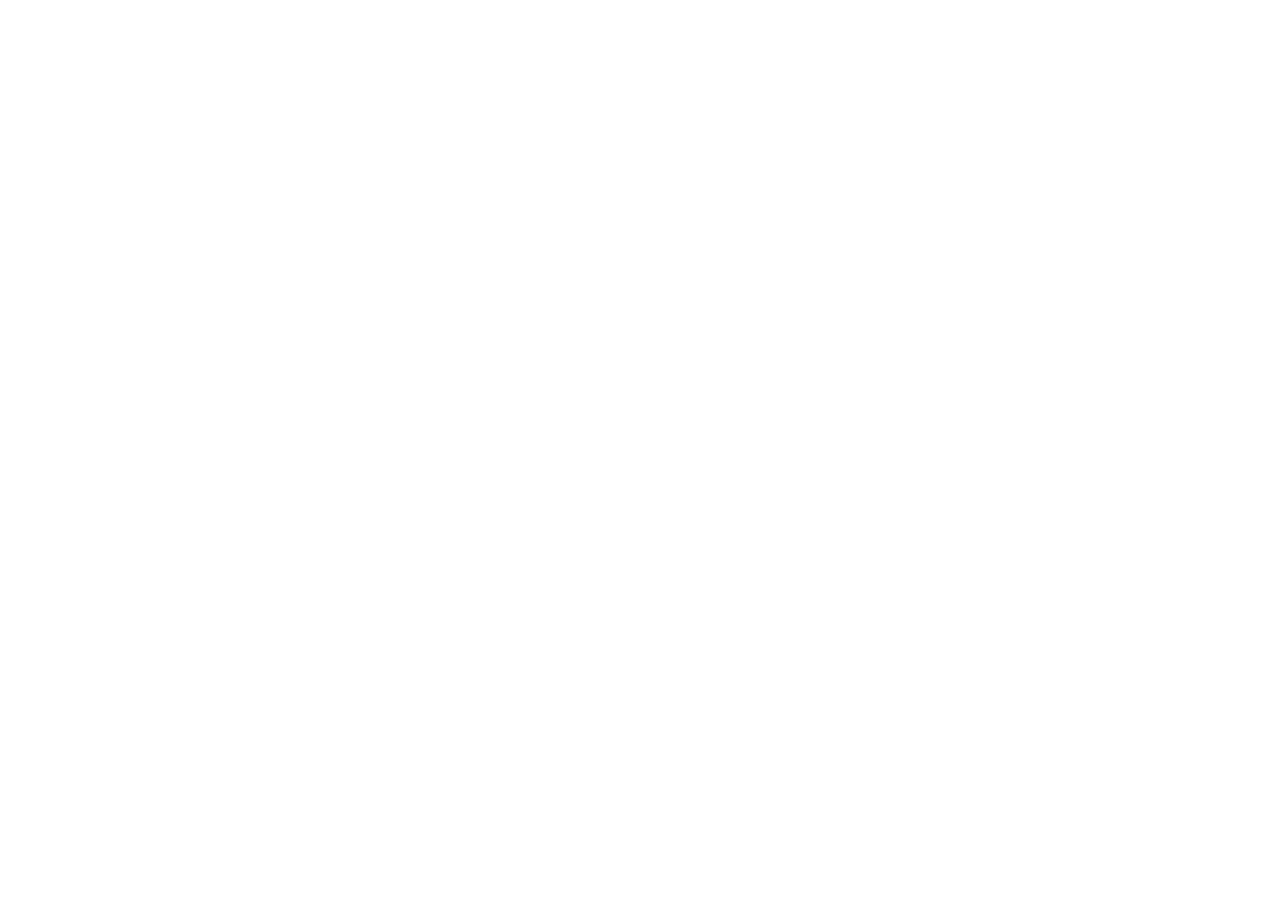
==== post3.html @ a1e3383e "ере" ====
<!DOCTYPE html>
<html lang="en">
<head>
   <meta charset="UTF-8">
   <meta http-equiv="X-UA-Compatible" content="IE=edge">
   <meta name="viewport" content="width=device-width, initial-scale=1.0">
   <link rel="stylesheet" href="css/style.css">
   <title>New</title>
</head>
<body>
   <div class="yellow"></div>
   <script src="https://ajax.googleapis.com/ajax/libs/jquery/3.6.0/jquery.min.js"></script>
   <script src="js/script.js"></script>
</body>
</html>
---- css/style.css ----
html {
   line-height: 1.15;
   -webkit-text-size-adjust: 100%;
}

body {
   margin: 0;
}

html,
body {
   line-height: 1;
   font-family: Open Sans, "Helvetica Neue", sans-serif;
}

main {
   display: block;
}

h1 {
   font-size: 2em;
   margin: 0.67em 0;
}

hr {
   box-sizing: content-box;
   height: 0;
   overflow: visible;
}

pre {
   font-family: monospace, monospace;
   font-size: 1em;
}

a {
   background-color: transparent;
}

abbr[title] {
   border-bottom: none;
   text-decoration: underline;
   text-decoration: underline dotted;
}

b,
strong {
   font-weight: bolder;
}

code,
kbd,
samp {
   font-family: monospace, monospace;
   font-size: 1em;
}

small {
   font-size: 80%;
}

sub,
sup {
   font-size: 75%;
   line-height: 0;
   position: relative;
   vertical-align: baseline;
}

sub {
   bottom: -0.25em;
}

sup {
   top: -0.5em;
}

img {
   border-style: none;
}

button,
input,
optgroup,
select,
textarea {
   font-family: inherit;
   font-size: 100%;
   line-height: 1.15;
   margin: 0;
}

button,
input {
   overflow: visible;
}

button,
select {
   text-transform: none;
}

button,
[type="button"],
[type="reset"],
[type="submit"] {
   -webkit-appearance: button;
}

button::-moz-focus-inner,
[type="button"]::-moz-focus-inner,
[type="reset"]::-moz-focus-inner,
[type="submit"]::-moz-focus-inner {
   border-style: none;
   padding: 0;
}

button:-moz-focusring,
[type="button"]:-moz-focusring,
[type="reset"]:-moz-focusring,
[type="submit"]:-moz-focusring {
   outline: 1px dotted ButtonText;
}

fieldset {
   padding: 0.35em 0.75em 0.625em;
}

*/ legend {
   box-sizing: border-box;
   color: inherit;
   display: table;
   max-width: 100%;
   padding: 0;
   white-space: normal;
}

progress {
   vertical-align: baseline;
}

textarea {
   overflow: auto;
}

[type="checkbox"],
[type="radio"] {
   box-sizing: border-box;
   padding: 0;
}

[type="number"]::-webkit-inner-spin-button,
[type="number"]::-webkit-outer-spin-button {
   height: auto;
}


[type="search"] {
   -webkit-appearance: textfield;
   outline-offset: -2px;
}

[type="search"]::-webkit-search-decoration {
   -webkit-appearance: none;
}

::-webkit-file-upload-button {
   -webkit-appearance: button;
   font: inherit;
}


details {
   display: block;
}

summary {
   display: list-item;
}

template {
   display: none;
}

[hidden] {
   display: none;
}

*,
*::after,
*::before {
   padding: 0;
   margin: 0;
   bottom: 0;
   box-sizing: border-box;
}

a {
   text-decoration: none;
}

ul,
ol,
li {
   list-style-type: none;
}

img {
   vertical-align: top;
}

h1,
h2,
h3,
h4,
h5,
h6 {
   font-weight: inherit;
   font-size: inherit;
}

.post {
   max-width: 1440px;
   margin: 0 auto;
   padding-right: calc(14px + (52 - 14) * ((100vw - 320px) / (1440 - 320)));
   padding-left: calc(14px + (52 - 14) * ((100vw - 320px) / (1440 - 320)));
   padding-top: calc(14px + (60 - 14) * ((100vw - 320px) / (1440 - 360)));
   padding-bottom: 50px;
   display: grid;
   grid-template-columns: 181px auto;
   column-gap: 43px;
}

.post__left {
   position: sticky;
   top: 50px;
   text-align: center;
   margin-bottom: 40px;
}

.post__left-title {
   font-family: Open Sans;
   font-style: normal;
   font-weight: bold;
   font-size: 18px;
   line-height: 25px;
   color: #000000;
}

.left-block {
   margin-top: 28px;
}

.left-block-img {
   overflow: hidden;
   height: 100px;
}

.left-block-img img {
   width: 100%;
   height: 100%;
   object-fit: cover;
}

.left-block-title {
   font-family: Open Sans;
   font-style: normal;
   font-weight: 600;
   font-size: 14px;
   line-height: 19px;
   color: #000000;
   display: inline-block;
   margin-top: 5px;
}

.post__right {}

.title {
   font-family: Open Sans;
   font-style: normal;
   font-weight: bold;
   font-size: 28px;
   line-height: 38px;
   text-align: center;
   color: #000000;
   margin-bottom: 19px;
}

.post-block.bb {
   border-bottom: 1px solid #000000;
   padding-bottom: 18px;
}

.post-text {
   font-family: Open Sans;
   font-style: normal;
   font-weight: normal;
   font-size: 14px;
   line-height: 19px;
   color: #000000;
}

.post-text p {
   margin-bottom: 20px;
}

.post-block.ff {
   display: flex;
   align-items: center;
   margin-top: 15px;
}

.post-img-1 {
   overflow: hidden;
   height: calc(124px + (332 - 124) * ((100vw - 360px) / (1440 - 360)));
   width: 100%;
}

.post-img-1 img {
   width: 100%;
   height: 100%;
   object-fit: cover;
}

.post-subtitle {
   font-size: 16px;
   line-height: 22px;
   font-weight: 600;
   margin-bottom: 15px;
}

.post-img-2 {
   overflow: hidden;
   height: calc(124px + (332 - 124) * ((100vw - 360px) / (1440 - 360)));
   margin-right: 23px;
   flex: 1 0 calc(172px + (347 - 172) * ((100vw - 320px) / (1440 - 360)));
}

.post-img-2 img {
   width: 100%;
   height: 100%;
   object-fit: cover;
}

.post-name {
   font-family: Open Sans;
   font-style: normal;
   font-weight: bold;
   font-size: 20px;
   line-height: 27px;
   margin-bottom: 16px;
   color: #000000;
   text-align: center;
}

.post-img-3 {
   overflow: hidden;
   height: calc(92px + (227 - 92) * ((100vw - 360px) / (1440 - 360)));
   flex: 1 0 calc(333px + (822 - 333) * ((100vw - 320px) / (1440 - 360)));
   margin-bottom: 14px;
}

.post-img-3 img {
   width: 100%;
   height: 100%;
   object-fit: contain;
}

.post-img-4 {
   overflow: hidden;
   height: calc(88px + (200 - 88) * ((100vw - 320px) / (1440 - 360)));
   flex: 1 0 calc(186px + (481 - 186) * ((100vw - 320px) / (1440 - 360)));
   margin-bottom: 14px;
}

.post-img-4 img {
   width: 100%;
   height: 100%;
   object-fit: contain;
}

.post-img-5 {
   overflow: hidden;
   height: calc(91px + (207 - 91) * ((100vw - 320px) / (1440 - 360)));
   flex: 1 0 calc(180px + (405 - 180) * ((100vw - 320px) / (1440 - 360)));
   margin-bottom: 14px;
   margin-right: calc(6px + (27 - 6) * ((100vw - 320px) / (1440 - 360)));
}

.post-img-5 img {
   width: 100%;
   height: 100%;
   object-fit: contain;
}


.post-img-6 {
   overflow: hidden;
   height: calc(150px + (307 - 150) * ((100vw - 320px) / (1440 - 360)));
   flex: 1 0 calc(170px + (340 - 170) * ((100vw - 320px) / (1440 - 360)));
   margin-bottom: 14px;
   margin-left: calc(6px + (27 - 6) * ((100vw - 320px) / (1440 - 360)));
}

.post-img-6 img {
   width: 100%;
   height: 100%;
   object-fit: contain;
}

.post-text.top {
   padding-top: 20px;
}

.post-img-7 {
   overflow: hidden;
   height: calc(110px + (220 - 110) * ((100vw - 320px) / (1440 - 360)));
   flex: 1 0 calc(173px + (347 - 173) * ((100vw - 320px) / (1440 - 360)));
   margin-bottom: 14px;
   margin-right: calc(6px + (27 - 6) * ((100vw - 320px) / (1440 - 360)));
}

.post-img-7 img {
   width: 100%;
   height: 100%;
   object-fit: contain;
}

.post-img-8 {
   overflow: hidden;
   height: calc(90px + (160 - 90) * ((100vw - 320px) / (1440 - 360)));
   flex: 1 0 calc(195px + (347 - 195) * ((100vw - 320px) / (1440 - 360)));
   margin-bottom: 14px;
   margin-left: calc(6px + (27 - 6) * ((100vw - 320px) / (1440 - 360)));
}

.post-img-8 img {
   width: 100%;
   height: 100%;
   object-fit: contain;
}

.post-img-9 {
   overflow: hidden;
   height: calc(142px + (380 - 142) * ((100vw - 320px) / (1440 - 360)));
   flex: 1 0 calc(164px + (440 - 164) * ((100vw - 320px) / (1440 - 360)));
   margin-bottom: 14px;
   margin-right: calc(6px + (15 - 6) * ((100vw - 320px) / (1440 - 360)));
}

.post-img-9 img {
   width: 100%;
   height: 100%;
   object-fit: contain;
}


.post-img-10 {
   overflow: hidden;
   height: calc(100px + (186 - 100) * ((100vw - 320px) / (1440 - 360)));
   flex: 1 0 calc(170px + (520 - 170) * ((100vw - 320px) / (1440 - 360)));
   margin-bottom: 14px;
   margin-left: calc(6px + (15 - 6) * ((100vw - 320px) / (1440 - 360)));
}

.post-img-10 img {
   width: 100%;
   height: 100%;
   object-fit: contain;
}
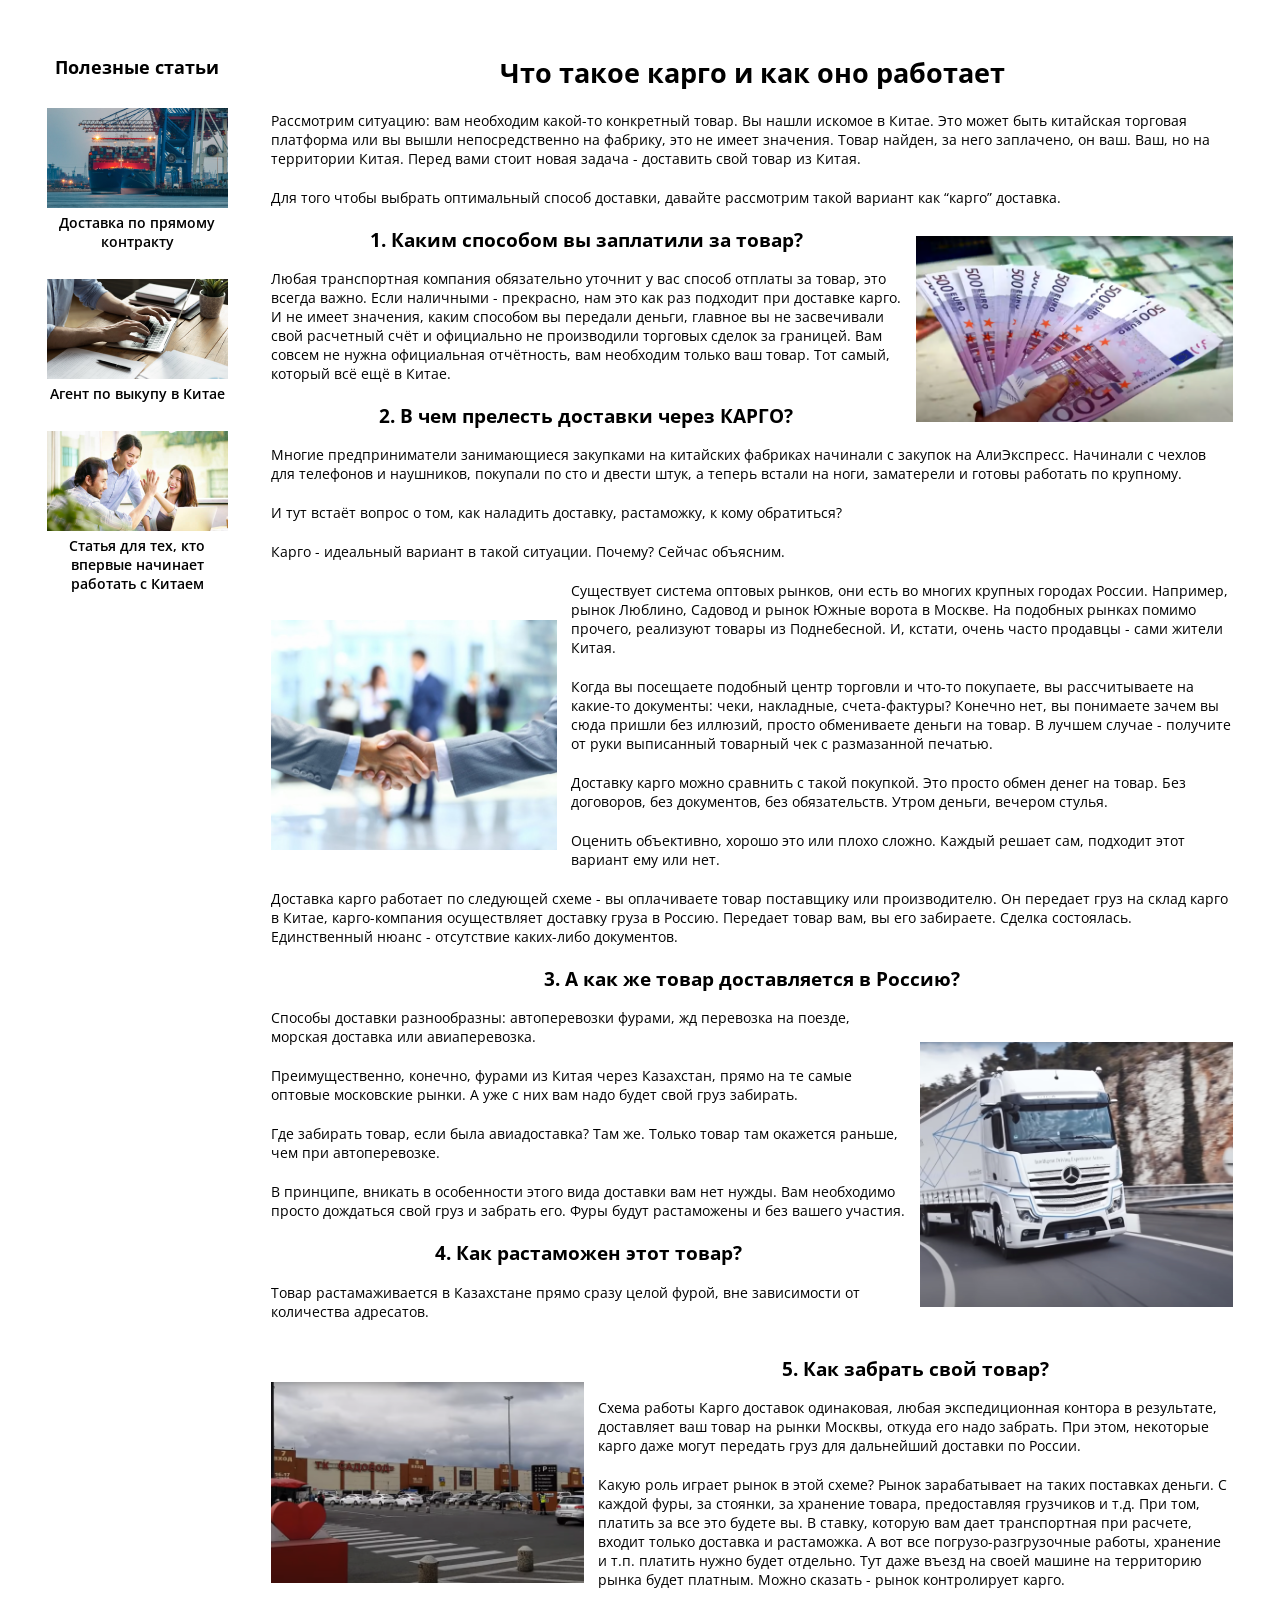
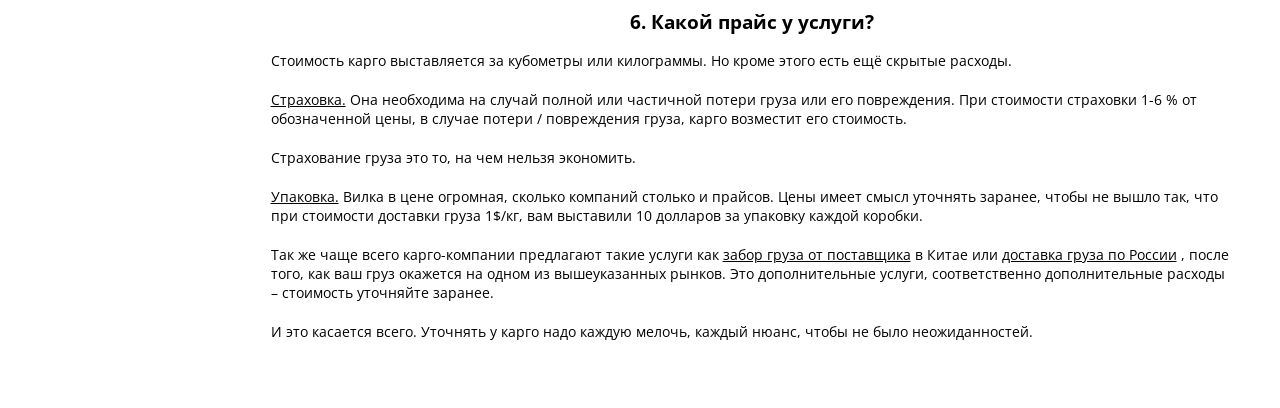
==== commit b696dc5d: "епрапра" ====
--- a/post3.html
+++ b/post3.html
@@ -1,15 +1,232 @@
 <!DOCTYPE html>
 <html lang="en">
+
 <head>
    <meta charset="UTF-8">
    <meta http-equiv="X-UA-Compatible" content="IE=edge">
    <meta name="viewport" content="width=device-width, initial-scale=1.0">
+   <link
+      href="https://fonts.googleapis.com/css?family=Open+Sans:300,300italic,regular,italic,600,600italic,700,700italic,800,800italic"
+      rel="stylesheet" />
    <link rel="stylesheet" href="css/style.css">
-   <title>New</title>
+   <title>Post 3</title>
 </head>
+
 <body>
-   <div class="yellow"></div>
+   <div class="post">
+      <div class="post__left">
+         <div class="post__left-title">Полезные статьи</div>
+         <div class="post__left-block left-block">
+            <div class="left-block-img">
+               <img src="img/post2-left-2.png" alt="">
+            </div>
+            <a href="" class="left-block-title">Доставка по прямому контракту</a>
+         </div>
+         <div class="post__left-block left-block">
+            <div class="left-block-img">
+               <img src="img/Rectangle 4.png" alt="">
+            </div>
+            <a href="" class="left-block-title">Агент по выкупу в Китае</a>
+         </div>
+         <div class="post__left-block left-block">
+            <div class="left-block-img">
+               <img src="img/Rectangle 6.png" alt="">
+            </div>
+            <a href="" class="left-block-title">Статья для тех, кто впервые начинает работать с Китаем</a>
+         </div>
+      </div>
+      <div class="post__right">
+         <div class="title">Что такое карго и как оно работает</div>
+         <div class="post-block">
+            <div class="post-text">
+               <p>
+                  Рассмотрим ситуацию: вам необходим какой-то конкретный товар. Вы нашли искомое в Китае. Это может быть
+                  китайская торговая платформа или вы вышли непосредственно на фабрику, это не имеет значения. Товар
+                  найден, за него заплачено, он ваш. Ваш, но на территории Китая. Перед вами стоит новая задача -
+                  доставить свой товар из Китая.
+
+               </p>
+               <p>
+                  Для того чтобы выбрать оптимальный способ доставки, давайте рассмотрим такой вариант как “карго”
+                  доставка.
+               </p>
+            </div>
+         </div>
+         <div class="post-block ff">
+            <div class="post-text">
+               <div class="post-name" data-da=".place-2, 991, first">1. Каким способом вы заплатили за товар?</div>
+               <div class="post-text">
+                  <p class="place-2-1">
+                     <span>
+                        Любая транспортная компания обязательно уточнит у вас способ отплаты за товар, это всегда важно.
+                        Если наличными - прекрасно, нам это как раз подходит при доставке карго. И не имеет значения,
+                        каким
+                        способом вы передали деньги, главное вы не засвечивали свой расчетный счёт и официально не
+                        производили торговых сделок за границей. Вам совсем не нужна официальная отчётность, вам
+                        необходим
+                        только ваш товар. Тот самый, который всё ещё в Китае.
+                     </span>
+
+                  </p>
+               </div>
+               <div class="post-name" data-da=".place-2, 991, first">2. В чем прелесть доставки через КАРГО?</div>
+            </div>
+            <div class="post-img-2-1 right" data-da=".place-2-1, 991, 0">
+               <img src="img/Rectangle 1.png" alt="">
+            </div>
+         </div>
+         <div class="post-block">
+
+            <div class="post-text">
+               <p>
+                  Многие предприниматели занимающиеся закупками на китайских фабриках начинали с закупок на АлиЭкспресс.
+                  Начинали с чехлов для телефонов и наушников, покупали по сто и двести штук, а теперь встали на ноги,
+                  заматерели и готовы работать по крупному.
+               </p>
+               <p>
+                  И тут встаёт вопрос о том, как наладить доставку, растаможку, к кому обратиться?
+               </p>
+               <p>
+                  Карго - идеальный вариант в такой ситуации. Почему? Сейчас объясним.
+               </p>
+            </div>
+         </div>
+         <div class="post-block ff">
+            <div class="post-img-2-2 left" data-da=".place-2-2, 991, 0">
+               <img src="img/Rectangle 21.png" alt="">
+            </div>
+            <div class="post-text">
+               <div class="post-text">
+                  <p class="place-2-2">
+                     <span>
+                        Существует система оптовых рынков, они есть во многих крупных городах России. Например, рынок
+                        Люблино, Садовод и рынок Южные ворота в Москве. На подобных рынках помимо прочего, реализуют
+                        товары
+                        из Поднебесной. И, кстати, очень часто продавцы - сами жители Китая.
+                     </span>
+                  </p>
+                  <p>
+                     Когда вы посещаете подобный центр торговли и что-то покупаете, вы рассчитываете на какие-то
+                     документы: чеки, накладные, счета-фактуры? Конечно нет, вы понимаете зачем вы сюда пришли без
+                     иллюзий, просто обмениваете деньги на товар. В лучшем случае - получите от руки выписанный товарный
+                     чек с размазанной печатью.
+                  </p>
+                  <p>
+                     Доставку карго можно сравнить с такой покупкой. Это просто обмен денег на товар. Без договоров, без
+                     документов, без обязательств. Утром деньги, вечером стулья.
+                  </p>
+                  <p>
+                     Оценить объективно, хорошо это или плохо сложно. Каждый решает сам, подходит этот вариант ему или
+                     нет.
+                  </p>
+               </div>
+            </div>
+
+         </div>
+         <div class="post-block">
+            <div class="post-text">
+               <p>
+                  Доставка карго работает по следующей схеме - вы оплачиваете товар поставщику или производителю. Он
+                  передает груз на склад карго в Китае, карго-компания осуществляет доставку груза в Россию. Передает
+                  товар вам, вы его забираете. Сделка состоялась. Единственный нюанс - отсутствие каких-либо документов.
+               </p>
+            </div>
+         </div>
+         <div class="post-name" data-da=".place-2, 991, first">3. А как же товар доставляется в Россию?</div>
+         <div class="post-block ff">
+            <div class="post-text">
+               <div class="post-text">
+                  <p class="place-2-3">
+                     <span>
+                        Способы доставки разнообразны: автоперевозки фурами, жд перевозка на поезде, морская доставка
+                        или авиаперевозка.
+                     </span>
+
+                  </p>
+                  <p>
+                     Преимущественно, конечно, фурами из Китая через Казахстан, прямо на те самые оптовые московские
+                     рынки. А уже с них вам надо будет свой груз забирать.
+                  </p>
+                  <p>
+                     Где забирать товар, если была авиадоставка? Там же. Только товар там окажется раньше, чем при
+                     автоперевозке.
+                  </p>
+                  <p>
+                     В принципе, вникать в особенности этого вида доставки вам нет нужды. Вам необходимо просто
+                     дождаться свой груз и забрать его. Фуры будут растаможены и без вашего участия.
+                  </p>
+                  <div class="post-name" data-da=".place-2, 991, first">4. Как растаможен этот товар?</div>
+                  <p>
+                     Товар растамаживается в Казахстане прямо сразу целой фурой, вне зависимости от количества
+                     адресатов.
+                  </p>
+               </div>
+            </div>
+            <div class="post-img-2-3 right" data-da=".place-2-3, 991, 0">
+               <img src="img/Rectangle 22.png" alt="">
+            </div>
+         </div>
+         <div class="post-block ff">
+            <div class="post-img-2-4 left" data-da=".place-2-4, 991, 0">
+               <img src="img/Rectangle 23.png" alt="">
+            </div>
+            <div class="post-text">
+               <div class="post-text">
+                  <div class="post-name">5. Как забрать свой товар?</div>
+                  <p class="place-2-4">
+                     <span>
+                        Схема работы Карго доставок одинаковая, любая экспедиционная контора в результате, доставляет ваш
+                     товар на рынки Москвы, откуда его надо забрать. При этом, некоторые карго даже могут передать груз
+                     для дальнейший доставки по России.
+                     </span>
+                  </p>
+                  <p>
+                     Какую роль играет рынок в этой схеме? Рынок зарабатывает на таких поставках деньги. С каждой фуры,
+                     за стоянки, за хранение товара, предоставляя грузчиков и т.д. При том, платить за все это будете
+                     вы. В ставку, которую вам дает транспортная при расчете, входит только доставка и растаможка. А вот
+                     все погрузо-разгрузочные работы, хранение и т.п. платить нужно будет отдельно. Тут даже въезд на
+                     своей машине на территорию рынка будет платным. Можно сказать - рынок контролирует карго.
+                  </p>
+               </div>
+            </div>
+
+         </div>
+         <div class="post-block">
+            <div class="post-text">
+               <div class="post-name" data-da=".place-2, 991, first">6. Какой прайс у услуги?</div>
+               <p>
+                  Стоимость карго выставляется за кубометры или килограммы. Но кроме этого есть ещё скрытые расходы.
+               </p>
+               <p>
+                  <u>Страховка.</u> Она необходима на случай полной или частичной потери груза или его повреждения. При
+                  стоимости страховки 1-6 % от обозначенной цены, в случае потери / повреждения груза, карго возместит
+                  его стоимость.
+               </p>
+               <p>
+                  Страхование груза это то, на чем нельзя экономить.
+               </p>
+               <p>
+                  <u>Упаковка.</u> Вилка в цене огромная, сколько компаний столько и прайсов. Цены имеет смысл уточнять
+                  заранее, чтобы не вышло так, что при стоимости доставки груза 1$/кг, вам выставили 10 долларов за
+                  упаковку каждой коробки.
+               </p>
+               <p>
+                  Так же чаще всего карго-компании предлагают такие услуги как <u>забор груза от поставщика</u> в Китае
+                  или
+                  <u>доставка груза по России</u> , после того, как ваш груз окажется на одном из вышеуказанных рынков.
+                  Это
+                  дополнительные услуги, соответственно дополнительные расходы – стоимость уточняйте заранее.
+               </p>
+               <p>
+                  И это касается всего. Уточнять у карго надо каждую мелочь, каждый нюанс, чтобы не было неожиданностей.
+               </p>
+            </div>
+         </div>
+      </div>
+   </div>
    <script src="https://ajax.googleapis.com/ajax/libs/jquery/3.6.0/jquery.min.js"></script>
+   <script src="js/dynamicAdapt.js"></script>
    <script src="js/script.js"></script>
 </body>
+
 </html>
--- a/css/style.css
+++ b/css/style.css
@@ -225,7 +225,7 @@
    padding-right: calc(14px + (52 - 14) * ((100vw - 320px) / (1440 - 320)));
    padding-left: calc(14px + (52 - 14) * ((100vw - 320px) / (1440 - 320)));
    padding-top: calc(14px + (60 - 14) * ((100vw - 320px) / (1440 - 360)));
-   padding-bottom: 50px;
+   padding-bottom: calc(20px + (50 - 20) * ((100vw - 320px) / (1440 - 360)));
    display: grid;
    grid-template-columns: 181px auto;
    column-gap: 43px;
@@ -279,11 +279,15 @@
    font-family: Open Sans;
    font-style: normal;
    font-weight: bold;
-   font-size: 28px;
-   line-height: 38px;
+   font-size: calc(16px + (28 - 16) * ((100vw - 320px) / (1440 - 360)));
+   line-height: calc(28px + (38 - 28) * ((100vw - 320px) / (1440 - 360)));
    text-align: center;
    color: #000000;
    margin-bottom: 19px;
+}
+
+.post-block {
+   width: 100%;
 }
 
 .post-block.bb {
@@ -313,6 +317,7 @@
 .post-img-1 {
    overflow: hidden;
    height: calc(124px + (332 - 124) * ((100vw - 360px) / (1440 - 360)));
+   max-width: calc(141px + (376 - 141) * ((100vw - 320px) / (1440 - 360)));
    width: 100%;
 }
 
@@ -323,10 +328,11 @@
 }
 
 .post-subtitle {
-   font-size: 16px;
+   font-size: calc(15px + (16 - 15) * ((100vw - 320px) / (1440 - 360)));
    line-height: 22px;
    font-weight: 600;
    margin-bottom: 15px;
+   text-align: center;
 }
 
 .post-img-2 {
@@ -346,8 +352,8 @@
    font-family: Open Sans;
    font-style: normal;
    font-weight: bold;
-   font-size: 20px;
-   line-height: 27px;
+   font-size: calc(15px + (20 - 15) * ((100vw - 320px) / (1440 - 360)));
+   line-height: calc(20px + (27 - 20) * ((100vw - 320px) / (1440 - 360)));
    margin-bottom: 16px;
    color: #000000;
    text-align: center;
@@ -466,5 +472,105 @@
 .post-img-10 img {
    width: 100%;
    height: 100%;
-   object-fit: contain;
-}+   object-fit: cover;
+}
+
+
+.post-img-2-1 {
+   overflow: hidden;
+   height: calc(78px + (200 - 78) * ((100vw - 320px) / (1440 - 360)));
+   flex: 1 0 calc(140px + (340 - 140) * ((100vw - 320px) / (1440 - 360)));
+   margin-bottom: 14px;
+   margin-left: calc(6px + (15 - 6) * ((100vw - 320px) / (1440 - 360)));
+}
+
+.post-img-2-1 img {
+   width: 100%;
+   height: 100%;
+   object-fit: cover;
+}
+.post-img-2-2 {
+   overflow: hidden;
+   height: calc(107px + (245 - 107) * ((100vw - 320px) / (1440 - 360)));
+   flex: 1 0 calc(142px + (305 - 142) * ((100vw - 320px) / (1440 - 360)));
+   margin-right: calc(6px + (15 - 6) * ((100vw - 320px) / (1440 - 360)));
+}
+
+.post-img-2-2 img {
+   width: 100%;
+   height: 100%;
+   object-fit: cover;
+}
+.post-img-2-3 {
+   overflow: hidden;
+   height: calc(84px + (288 - 84) * ((100vw - 320px) / (1440 - 360)));
+   flex: 1 0 calc(154px + (333 - 154) * ((100vw - 320px) / (1440 - 360)));
+   margin-left: calc(6px + (15 - 6) * ((100vw - 320px) / (1440 - 360)));
+}
+
+.post-img-2-3 img {
+   width: 100%;
+   height: 100%;
+   object-fit: cover;
+}
+.post-img-2-4 {
+   overflow: hidden;
+   height: calc(126px + (210 - 126) * ((100vw - 320px) / (1440 - 360)));
+   flex: 1 0 calc(160px + (333 - 160) * ((100vw - 320px) / (1440 - 360)));
+   margin-right: calc(6px + (15 - 6) * ((100vw - 320px) / (1440 - 360)));
+}
+
+.post-img-2-4 img {
+   width: 100%;
+   height: 100%;
+   object-fit: cover;
+}
+
+
+@media(max-width: 991px) {
+   .post__left {
+      display: none;
+   }
+
+   .post {
+      display: grid;
+      grid-template-columns: 1fr;
+   }
+
+   .post-img-2 {
+      float: left;
+      margin-right: 10px;
+   }
+
+   ._dynamic_adapt_.right {
+      float: right;
+      margin-left: 10px;
+      margin-bottom: 0;
+   }
+
+   ._dynamic_adapt_.left {
+      float: left;
+      margin-right: 10px;
+      margin-bottom: 0;
+   }
+
+   .post-block.ff {
+      display: block;
+   }
+
+   .post-block.bb {
+      border-bottom: 0px solid #000000;
+      padding-bottom: 0;
+   }
+   .post-img-2-3{
+      min-width: 150px;
+   }
+}
+
+
+@media(max-width: 500px){
+   .post-img-10 {
+      max-width: 172px;
+   }
+}
+
